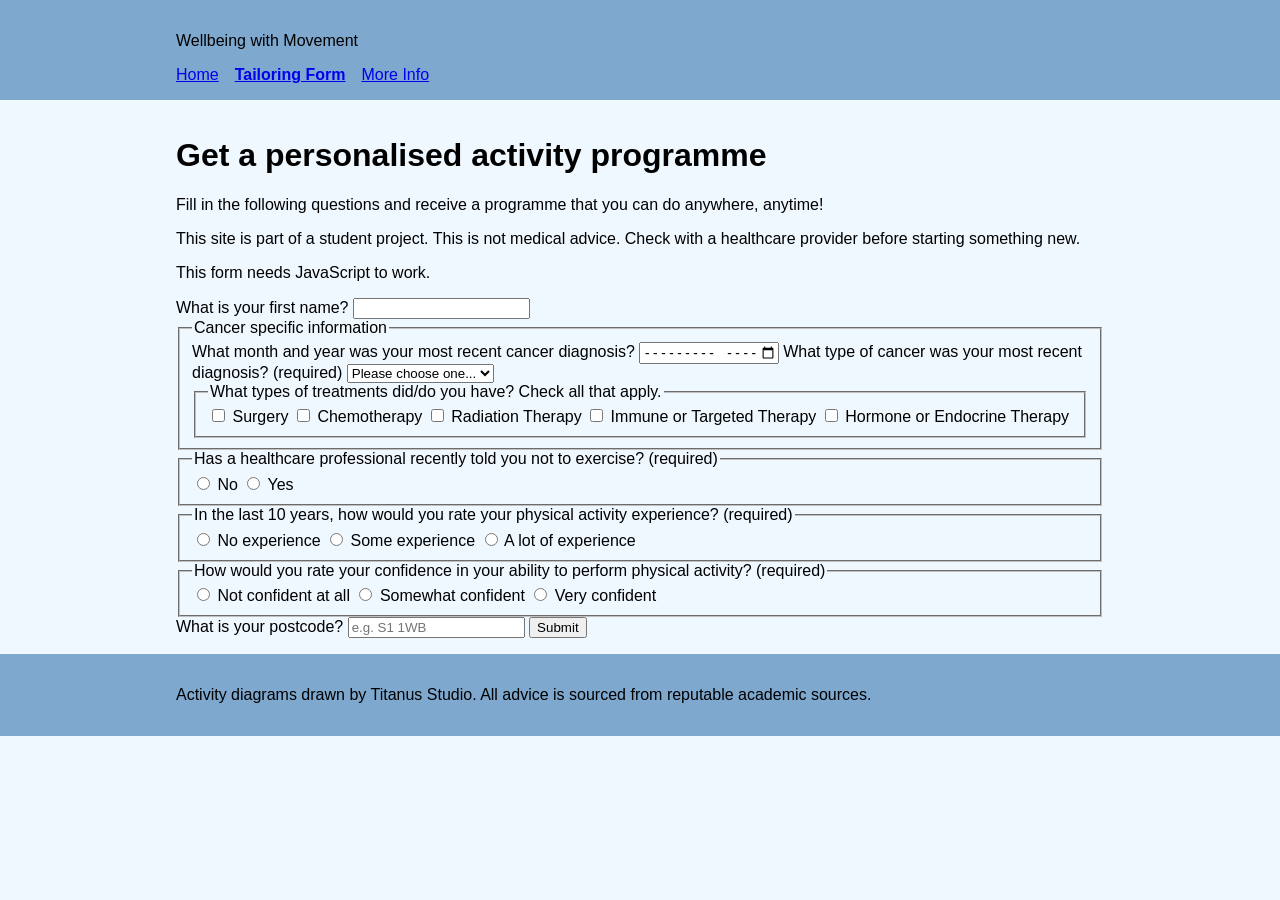
==== form.html @ 000295b4 "Add files via upload" ====
<!DOCTYPE html>
<html lang="en">

<head>
  <meta charset="UTF-8">
  <meta name="viewport" content="width=device-width, initial-scale=1.0">
  <title>Wellbeing with Movement Advice Form</title>
  <link rel="stylesheet" href="styles.css">
  <script src="script.js" defer></script>
</head>

<body>

<header>
  <div class="container">
  <p>Wellbeing with Movement</p>
  <nav>
    <ul>
      <li><a href="index.html">Home</a></li>
      <li><a href="form.html" aria-current="page">Tailoring Form</a></li>
      <li><a href="information.html">More Info</a></li>
    </ul>
  </nav>
  </div>
</header>

<main class="container">
  <h1>Get a personalised activity programme</h1>
  <p>Fill in the following questions and receive a programme that you can do anywhere, anytime!</p>
  <p>This site is part of a student project. This is not medical advice. Check with a healthcare provider before starting something new.</p>
  <p id="js-warning">This form needs JavaScript to work.</p>
  <form method="post" id="form">
    <label for="fname">What is your first name?</label>
    <input type="text" id="fname" name="fname">
    <fieldset>
        <legend>Cancer specific information</legend>
        <label for="diag_date">What month and year was your most recent cancer diagnosis?</label>
        <input type="month" id="diag_date" name="diag_date" max="2026-10">
        <label for="cancer">What type of cancer was your most recent diagnosis? (required)</label>
        <select id="cancer" name="cancer" required>
          <option value="">Please choose one...</option>  
          <option value="breast">Breast</option>
          <option value="bowel">Bowel</option>
          <option value="lung">Lung</option>
          <option value="prostate">Prostate</option>
        </select>
        <fieldset>
          <legend>What types of treatments did/do you have? Check all that apply.</legend>
          <input type="checkbox" id="surgery" name="treatments" value="surgery">
          <label for="surgery">Surgery</label>
          <input type="checkbox" id="chemo" name="treatments" value="chemo">
          <label for="chemo">Chemotherapy</label>
          <input type="checkbox" id="rad" name="treatments" value="rad">
          <label for="rad">Radiation Therapy</label>
          <input type="checkbox" id="immune" name="treatments" value="immune">
          <label for="immune">Immune or Targeted Therapy</label>
          <input type="checkbox" id="hormone" name="treatments" value="hormone">
          <label for="hormone">Hormone or Endocrine Therapy</label>
        </fieldset>
    </fieldset>
    <fieldset> <!--If answer is yes for this question, it will lead to some cancer-related info and breathing exercises-->
      <legend>Has a healthcare professional recently told you not to exercise? (required)</legend>
      <input type="radio" id="hcp_no" name="hcp_advice" value="hcp_no" required>
      <label for="hcp_no">No</label>
      <input type="radio" id="hcp_yes" name="hcp_advice" value="hcp_yes">
      <label for="hcp_yes">Yes</label>
    </fieldset>
    <fieldset>
      <legend>In the last 10 years, how would you rate your physical activity experience? (required)</legend>
      <input type="radio" id="no_exp" name="PA_experience" value="no_exp" required>
      <label for="no_exp">No experience</label>
      <input type="radio" id="some_exp" name="PA_experience" value="some_exp">
      <label for="some_exp">Some experience</label>
      <input type="radio" id="lots_exp" name="PA_experience" value="lots_exp">
      <label for="lots_exp">A lot of experience</label>
    </fieldset>
    <fieldset>
      <legend>How would you rate your confidence in your ability to perform physical activity? (required)</legend>
      <input type="radio" id="no_conf" name="PA_confidence" value="no_conf" required>
      <label for="no_conf">Not confident at all</label>
      <input type="radio" id="some_conf" name="PA_confidence" value="some_conf">
      <label for="some_conf">Somewhat confident</label>
      <input type="radio" id="very_conf" name="PA_confidence" value="very_conf">
      <label for="very_conf">Very confident</label>
    </fieldset>
    <label for="pcode">What is your postcode?</label>
    <input type="text" id="pcode" name="postcode" autocomplete="postal-code" placeholder="e.g. S1 1WB">
    <input type="submit" value="Submit">
  </form>
  <section id="result" tabindex="-1" hidden>

  </section>
</main>

<footer>
    <div class="container">
    <p>Activity diagrams drawn by Titanus Studio. All advice is sourced from reputable academic sources.</p>
    </div>
</footer>

</body>
</html>
---- styles.css ----
/* Style sheet for final assessment web application */

*, *::before, *::after {box-sizing: border-box;}

:root {
    --space-s: 0.5rem;
    --space-m: 1rem;
    --space-l: 2rem;
    --space-xl: 3rem;
}

body {
    margin: 0;
    background-color: aliceblue;
    color: black;
    font-family: Arial, Helvetica, sans-serif;
}

.container {
    max-width: 60rem;
    margin: 0 auto;
    padding: var(--space-m);
}

header, footer {
    background-color: #7ea8ce;
}


nav ul {
    list-style: none;
    margin: 0;
    padding: 0;
    display: flex;
    flex-wrap: wrap;
    gap: var(--space-m);
}

nav a[aria-current="page"] {font-weight: bold;}

table {
    width: 100%;
    border: 1px solid black; 
    border-collapse: collapse;
}

th, td {
    text-align: left;
    border: 1px solid black; 
    padding: 5px;
}
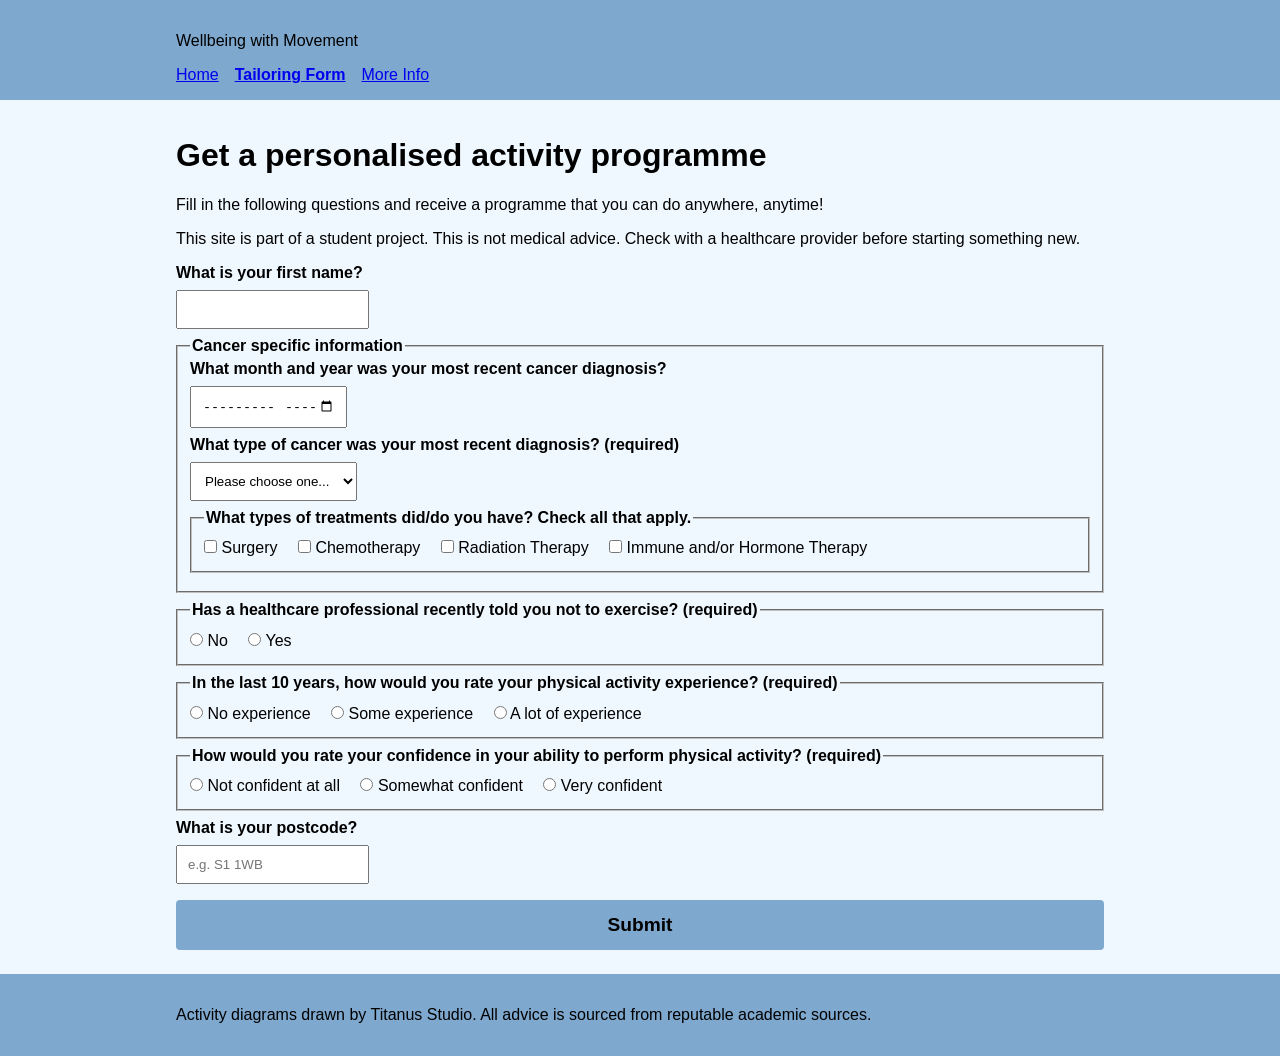
==== commit 086a05f4: "Add files via upload" ====
--- a/form.html
+++ b/form.html
@@ -2,101 +2,104 @@
 <html lang="en">
 
 <head>
-  <meta charset="UTF-8">
-  <meta name="viewport" content="width=device-width, initial-scale=1.0">
-  <title>Wellbeing with Movement Advice Form</title>
-  <link rel="stylesheet" href="styles.css">
-  <script src="script.js" defer></script>
+    <meta charset="UTF-8">
+    <meta name="viewport" content="width=device-width, initial-scale=1.0">
+    <title>Wellbeing with Movement Advice Form</title>
+    <link rel="stylesheet" href="styles.css">
+    <script src="scriptFormData.js" defer></script>
+    <script src="script.js" defer></script>    
 </head>
 
 <body>
 
-<header>
-  <div class="container">
-  <p>Wellbeing with Movement</p>
-  <nav>
-    <ul>
-      <li><a href="index.html">Home</a></li>
-      <li><a href="form.html" aria-current="page">Tailoring Form</a></li>
-      <li><a href="information.html">More Info</a></li>
-    </ul>
-  </nav>
-  </div>
-</header>
+    <header>
+        <div class="container">
+            <p>Wellbeing with Movement</p>
+            <nav>
+                <ul>
+                    <li><a href="index.html">Home</a></li>
+                    <li><a href="form.html" aria-current="page">Tailoring Form</a></li>
+                    <li><a href="information.html">More Info</a></li>
+                </ul>
+            </nav>
+        </div>
+    </header>
 
-<main class="container">
-  <h1>Get a personalised activity programme</h1>
-  <p>Fill in the following questions and receive a programme that you can do anywhere, anytime!</p>
-  <p>This site is part of a student project. This is not medical advice. Check with a healthcare provider before starting something new.</p>
-  <p id="js-warning">This form needs JavaScript to work.</p>
-  <form method="post" id="form">
-    <label for="fname">What is your first name?</label>
-    <input type="text" id="fname" name="fname">
-    <fieldset>
-        <legend>Cancer specific information</legend>
-        <label for="diag_date">What month and year was your most recent cancer diagnosis?</label>
-        <input type="month" id="diag_date" name="diag_date" max="2026-10">
-        <label for="cancer">What type of cancer was your most recent diagnosis? (required)</label>
-        <select id="cancer" name="cancer" required>
-          <option value="">Please choose one...</option>  
-          <option value="breast">Breast</option>
-          <option value="bowel">Bowel</option>
-          <option value="lung">Lung</option>
-          <option value="prostate">Prostate</option>
-        </select>
-        <fieldset>
-          <legend>What types of treatments did/do you have? Check all that apply.</legend>
-          <input type="checkbox" id="surgery" name="treatments" value="surgery">
-          <label for="surgery">Surgery</label>
-          <input type="checkbox" id="chemo" name="treatments" value="chemo">
-          <label for="chemo">Chemotherapy</label>
-          <input type="checkbox" id="rad" name="treatments" value="rad">
-          <label for="rad">Radiation Therapy</label>
-          <input type="checkbox" id="immune" name="treatments" value="immune">
-          <label for="immune">Immune or Targeted Therapy</label>
-          <input type="checkbox" id="hormone" name="treatments" value="hormone">
-          <label for="hormone">Hormone or Endocrine Therapy</label>
-        </fieldset>
-    </fieldset>
-    <fieldset> <!--If answer is yes for this question, it will lead to some cancer-related info and breathing exercises-->
-      <legend>Has a healthcare professional recently told you not to exercise? (required)</legend>
-      <input type="radio" id="hcp_no" name="hcp_advice" value="hcp_no" required>
-      <label for="hcp_no">No</label>
-      <input type="radio" id="hcp_yes" name="hcp_advice" value="hcp_yes">
-      <label for="hcp_yes">Yes</label>
-    </fieldset>
-    <fieldset>
-      <legend>In the last 10 years, how would you rate your physical activity experience? (required)</legend>
-      <input type="radio" id="no_exp" name="PA_experience" value="no_exp" required>
-      <label for="no_exp">No experience</label>
-      <input type="radio" id="some_exp" name="PA_experience" value="some_exp">
-      <label for="some_exp">Some experience</label>
-      <input type="radio" id="lots_exp" name="PA_experience" value="lots_exp">
-      <label for="lots_exp">A lot of experience</label>
-    </fieldset>
-    <fieldset>
-      <legend>How would you rate your confidence in your ability to perform physical activity? (required)</legend>
-      <input type="radio" id="no_conf" name="PA_confidence" value="no_conf" required>
-      <label for="no_conf">Not confident at all</label>
-      <input type="radio" id="some_conf" name="PA_confidence" value="some_conf">
-      <label for="some_conf">Somewhat confident</label>
-      <input type="radio" id="very_conf" name="PA_confidence" value="very_conf">
-      <label for="very_conf">Very confident</label>
-    </fieldset>
-    <label for="pcode">What is your postcode?</label>
-    <input type="text" id="pcode" name="postcode" autocomplete="postal-code" placeholder="e.g. S1 1WB">
-    <input type="submit" value="Submit">
-  </form>
-  <section id="result" tabindex="-1" hidden>
+    <main class="container">
+        <h1>Get a personalised activity programme</h1>
+        <p>Fill in the following questions and receive a programme that you can do anywhere, anytime!</p>
+        <p>This site is part of a student project. This is not medical advice. Check with a healthcare provider before
+            starting something new.</p>
+        <p id="js-warning">This form needs JavaScript to work.</p>
+        <form method="post" id="form">
+            <label for="fname">What is your first name?</label>
+            <input type="text" id="fname" name="fname">
+            <fieldset>
+                <legend>Cancer specific information</legend>
+                <label for="diag_date">What month and year was your most recent cancer diagnosis?</label>
+                <input type="month" id="diag_date" name="diag_date">
+                <label for="cancer">What type of cancer was your most recent diagnosis? (required)</label>
+                <select id="cancer" name="cancer" required>
+                    <option value="">Please choose one...</option>
+                    <option value="breast">Breast</option>
+                    <option value="bowel">Bowel</option>
+                    <option value="lung">Lung</option>
+                    <option value="prostate">Prostate</option>
+                </select>
+                <fieldset>
+                    <legend>What types of treatments did/do you have? Check all that apply.</legend>
+                    <input type="checkbox" id="surgery" name="treatments" value="surgery">
+                    <label for="surgery">Surgery</label>
+                    <input type="checkbox" id="chemo" name="treatments" value="chemo">
+                    <label for="chemo">Chemotherapy</label>
+                    <input type="checkbox" id="rad" name="treatments" value="rad">
+                    <label for="rad">Radiation Therapy</label>
+                    <input type="checkbox" id="it_ht" name="treatments" value="it_ht">
+                    <label for="it_ht">Immune and/or Hormone Therapy</label>
+                </fieldset>
+            </fieldset>
+            <fieldset>
+                <!--If answer is yes for this question, it will lead to some cancer-related info and breathing exercises-->
+                <legend>Has a healthcare professional recently told you not to exercise? (required)</legend>
+                <input type="radio" id="hcp_no" name="hcp_advice" value="hcp_no" required>
+                <label for="hcp_no">No</label>
+                <input type="radio" id="hcp_yes" name="hcp_advice" value="hcp_yes">
+                <label for="hcp_yes">Yes</label>
+            </fieldset>
+            <fieldset>
+                <legend>In the last 10 years, how would you rate your physical activity experience? (required)</legend>
+                <input type="radio" id="no_exp" name="PA_experience" value="no_exp" required>
+                <label for="no_exp">No experience</label>
+                <input type="radio" id="some_exp" name="PA_experience" value="some_exp">
+                <label for="some_exp">Some experience</label>
+                <input type="radio" id="lots_exp" name="PA_experience" value="lots_exp">
+                <label for="lots_exp">A lot of experience</label>
+            </fieldset>
+            <fieldset>
+                <legend>How would you rate your confidence in your ability to perform physical activity? (required)
+                </legend>
+                <input type="radio" id="no_conf" name="PA_confidence" value="no_conf" required>
+                <label for="no_conf">Not confident at all</label>
+                <input type="radio" id="some_conf" name="PA_confidence" value="some_conf">
+                <label for="some_conf">Somewhat confident</label>
+                <input type="radio" id="very_conf" name="PA_confidence" value="very_conf">
+                <label for="very_conf">Very confident</label>
+            </fieldset>
+            <label for="pcode">What is your postcode?</label>
+            <input type="text" id="pcode" name="postcode" autocomplete="postal-code" placeholder="e.g. S1 1WB">
+            <input type="submit" value="Submit">
+        </form>
+        <section id="result" tabindex="-1" hidden>
 
-  </section>
-</main>
+        </section>
+    </main>
 
-<footer>
-    <div class="container">
-    <p>Activity diagrams drawn by Titanus Studio. All advice is sourced from reputable academic sources.</p>
-    </div>
-</footer>
+    <footer>
+        <div class="container">
+            <p>Activity diagrams drawn by Titanus Studio. All advice is sourced from reputable academic sources.</p>
+        </div>
+    </footer>
 
 </body>
+
 </html>
--- a/styles.css
+++ b/styles.css
@@ -1,6 +1,8 @@
 /* Style sheet for final assessment web application */
 
-*, *::before, *::after {box-sizing: border-box;}
+*, *::before, *::after {
+    box-sizing: border-box;
+}
 
 :root {
     --space-s: 0.5rem;
@@ -36,16 +38,64 @@
     gap: var(--space-m);
 }
 
-nav a[aria-current="page"] {font-weight: bold;}
+nav a[aria-current="page"] {
+    font-weight: bold;
+}
+
+input[type="text"], input[type="month"], select {
+    padding: 10px;
+    margin: 8px 0;
+    display: block;
+}
+
+input[type="checkbox"], input[type="radio"] {
+    padding: 10px;
+    margin: 8px 0;
+}
+
+input[type="checkbox"] + label, input[type="radio"] + label {
+    font-weight: normal;
+    margin-right: var(--space-m);
+}
+
+input[type="submit"] {
+    width: 100%;
+    background-color: #7ea8ce;
+    color: black;
+    font-weight: bold;
+    font-size: larger;
+    padding: 14px;
+    margin: 8px 0;
+    border: none;
+    border-radius: 4px;
+}
+
+input[type="submit"]:hover {
+    background-color: #789dbf;
+}
+
+fieldset {
+    margin: 8px 0;
+}
+
+legend, label {
+    font-weight: bold;
+}
 
 table {
     width: 100%;
-    border: 1px solid black; 
+    table-layout: fixed;
+    border: 1px solid black;
     border-collapse: collapse;
 }
 
 th, td {
     text-align: left;
-    border: 1px solid black; 
-    padding: 5px;
+    overflow-wrap: break-word;
+    border: 1px solid black;
+    padding: var(--space-s);
+}
+
+div.tablecontainer {
+    overflow-x: auto;
 }
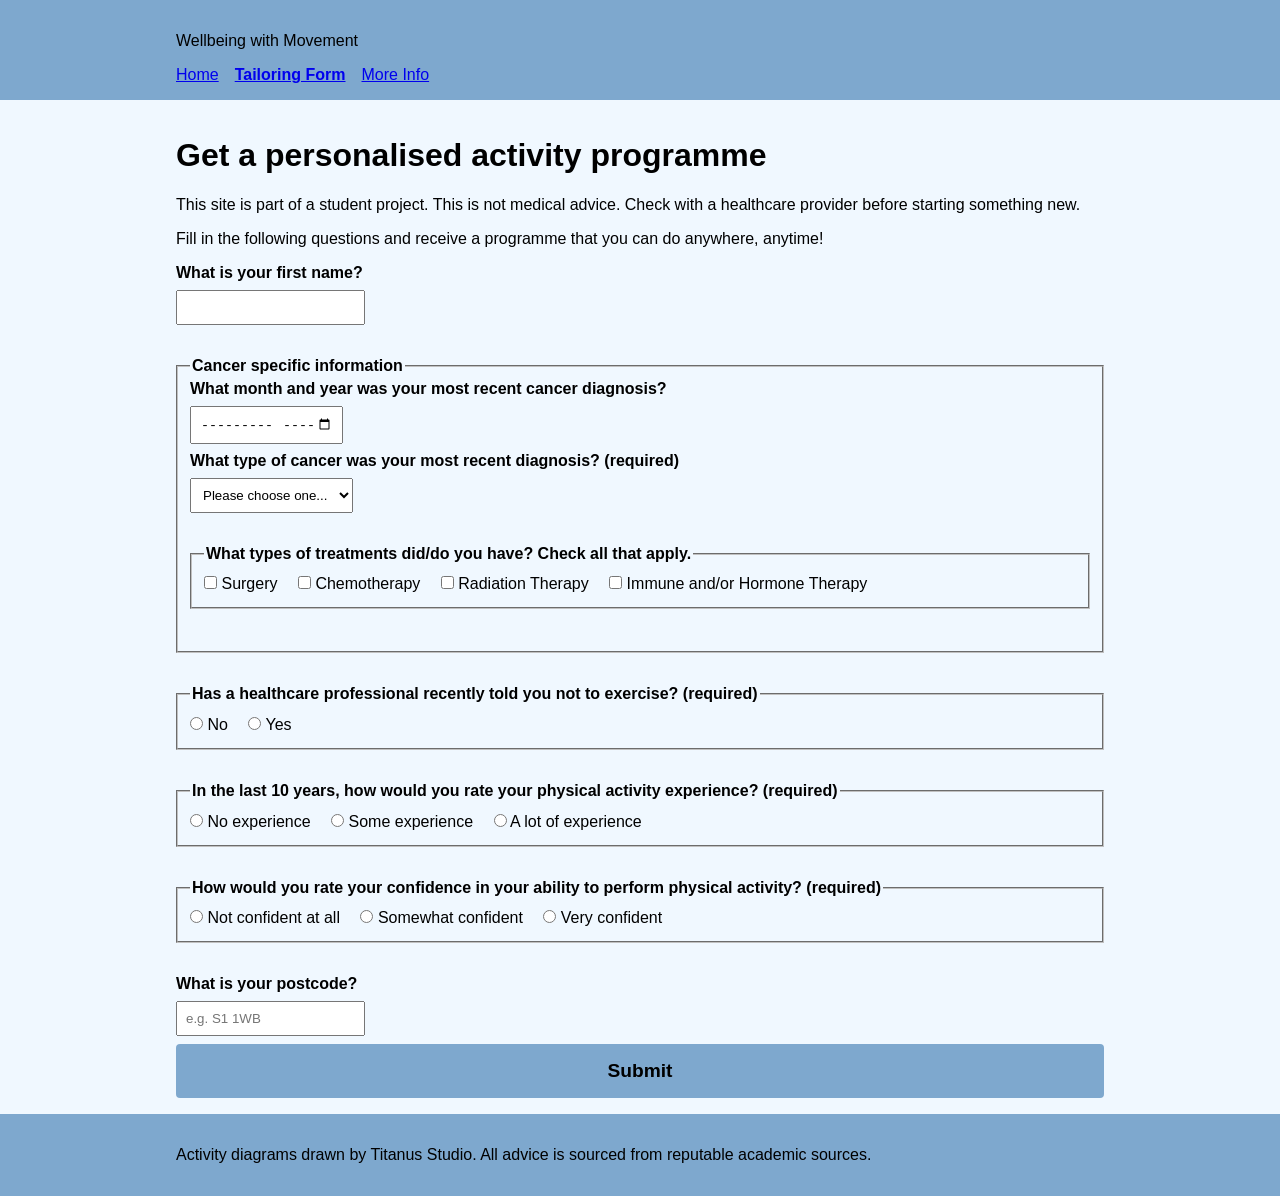
==== commit 6d2c645b: "Add files via upload" ====
--- a/form.html
+++ b/form.html
@@ -27,11 +27,11 @@
 
     <main class="container">
         <h1>Get a personalised activity programme</h1>
-        <p>Fill in the following questions and receive a programme that you can do anywhere, anytime!</p>
         <p>This site is part of a student project. This is not medical advice. Check with a healthcare provider before
             starting something new.</p>
         <p id="js-warning">This form needs JavaScript to work.</p>
         <form method="post" id="form">
+            <p>Fill in the following questions and receive a programme that you can do anywhere, anytime!</p>
             <label for="fname">What is your first name?</label>
             <input type="text" id="fname" name="fname">
             <fieldset>
--- a/styles.css
+++ b/styles.css
@@ -2,6 +2,11 @@
 
 *, *::before, *::after {
     box-sizing: border-box;
+}
+
+:focus-visible {
+    outline: 2px solid black;
+    outline-offset: 3px;
 }
 
 :root {
@@ -18,6 +23,35 @@
     font-family: Arial, Helvetica, sans-serif;
 }
 
+p {
+    max-width: 60rem;
+}
+
+.button {
+    display: block;
+    width: 20rem;
+    background-color: #7ea8ce;
+    color: black;
+    font-weight: bold;
+    font-size: larger;
+    text-decoration: none;
+    text-align: center;
+    padding: var(--space-m);
+    margin: 0 auto;
+    margin-bottom: var(--space-xl);
+    margin-top: var(--space-m);
+    border: none;
+    border-radius: 4px;
+}
+
+.button:hover {
+    background-color: #789dbf;
+}
+
+summary h2 {
+    display: inline;
+}
+
 .container {
     max-width: 60rem;
     margin: 0 auto;
@@ -27,7 +61,6 @@
 header, footer {
     background-color: #7ea8ce;
 }
-
 
 nav ul {
     list-style: none;
@@ -43,14 +76,14 @@
 }
 
 input[type="text"], input[type="month"], select {
-    padding: 10px;
-    margin: 8px 0;
+    padding: var(--space-s);
+    margin: var(--space-s) 0;
     display: block;
 }
 
 input[type="checkbox"], input[type="radio"] {
-    padding: 10px;
-    margin: 8px 0;
+    padding: var(--space-s);
+    margin: var(--space-s) 0;
 }
 
 input[type="checkbox"] + label, input[type="radio"] + label {
@@ -59,13 +92,15 @@
 }
 
 input[type="submit"] {
+    display: block;
     width: 100%;
+    max-width: 60rem;
     background-color: #7ea8ce;
     color: black;
     font-weight: bold;
     font-size: larger;
-    padding: 14px;
-    margin: 8px 0;
+    padding: var(--space-m);
+    margin: 0 auto;
     border: none;
     border-radius: 4px;
 }
@@ -74,8 +109,13 @@
     background-color: #789dbf;
 }
 
+img {
+    max-width: 50%;
+    height: auto;
+}
+
 fieldset {
-    margin: 8px 0;
+    margin: var(--space-l) 0;
 }
 
 legend, label {
@@ -98,4 +138,4 @@
 
 div.tablecontainer {
     overflow-x: auto;
-}+}
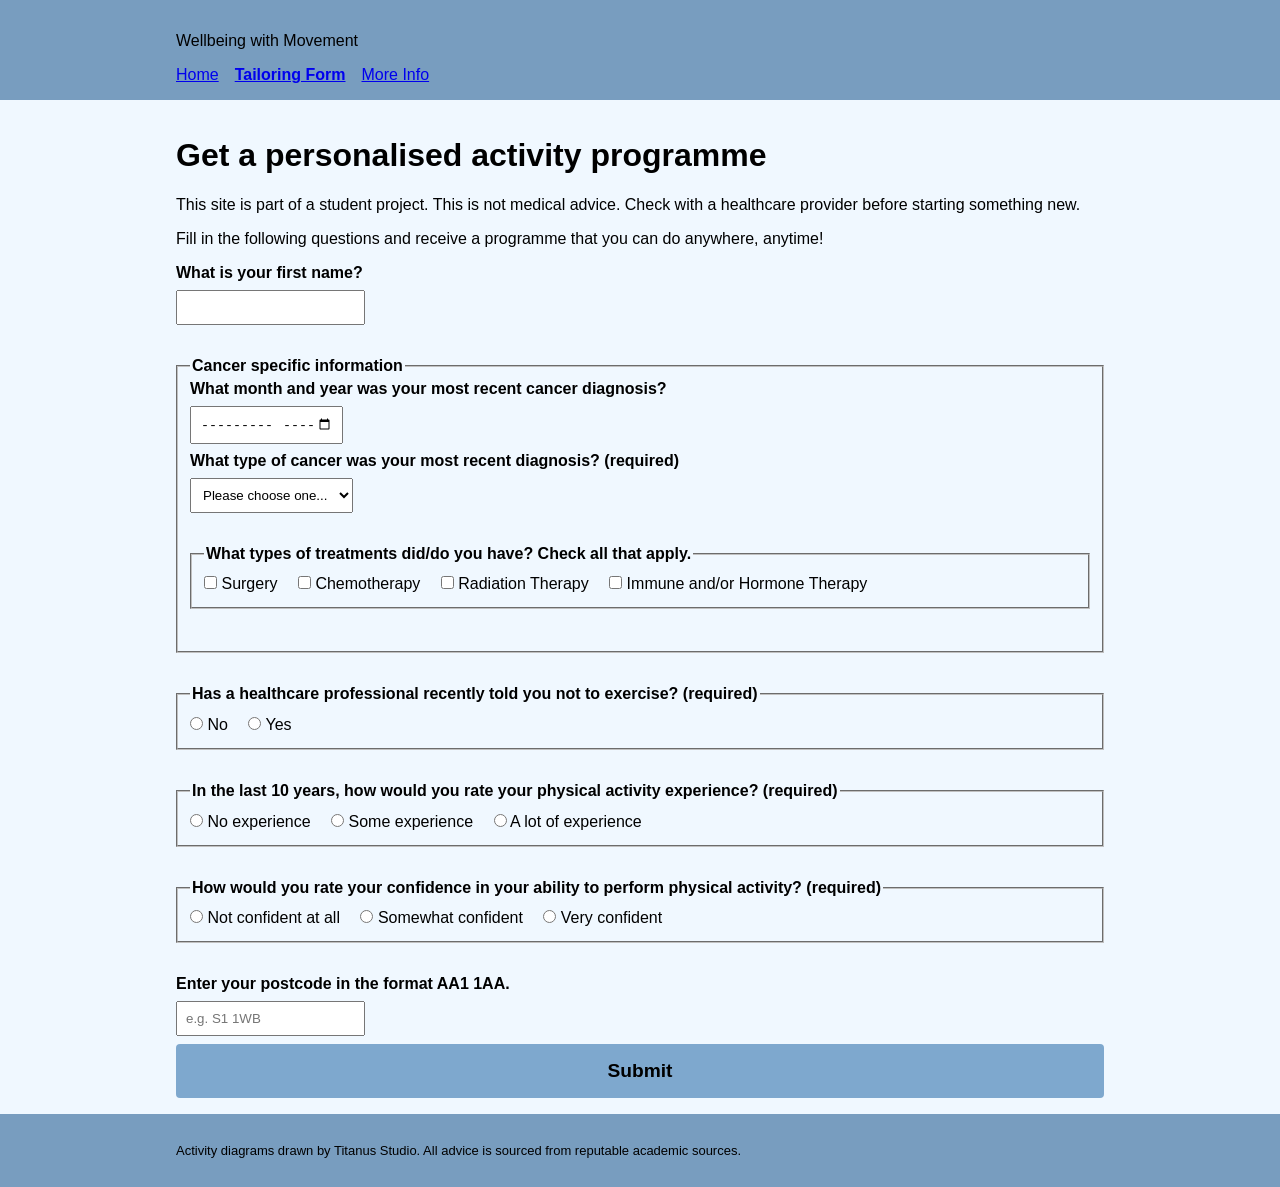
==== commit 9b51f2e4: "Add files via upload" ====
--- a/form.html
+++ b/form.html
@@ -26,7 +26,7 @@
     </header>
 
     <main class="container">
-        <h1>Get a personalised activity programme</h1>
+        <h1 id="formHeading" tabindex="-1">Get a personalised activity programme</h1>
         <p>This site is part of a student project. This is not medical advice. Check with a healthcare provider before
             starting something new.</p>
         <p id="js-warning">This form needs JavaScript to work.</p>
@@ -85,13 +85,15 @@
                 <input type="radio" id="very_conf" name="PA_confidence" value="very_conf">
                 <label for="very_conf">Very confident</label>
             </fieldset>
-            <label for="pcode">What is your postcode?</label>
-            <input type="text" id="pcode" name="postcode" autocomplete="postal-code" placeholder="e.g. S1 1WB">
+            <label for="pcode">Enter your postcode in the format AA1 1AA.</label>
+            <input type="text" id="pcode" name="postcode" autocomplete="postal-code" title="Enter a UK postcode, for example S1 1WB." placeholder="e.g. S1 1WB" pattern="[A-Za-z]{1,2}[0-9][A-Za-z0-9]?\s*[0-9][A-Za-z]{2}" maxlength="8">
             <input type="submit" value="Submit">
         </form>
-        <section id="result" tabindex="-1" hidden>
-
-        </section>
+        <section id="result" hidden></section>
+        <div class="container buttonrow" id="buttons" hidden>
+            <button type="button" id="print">Print programme</button>
+            <button type="button" id="restart">Start again</button>
+        </div>
     </main>
 
     <footer>
--- a/styles.css
+++ b/styles.css
@@ -14,6 +14,8 @@
     --space-m: 1rem;
     --space-l: 2rem;
     --space-xl: 3rem;
+    --color-primary: #7ea8ce;
+    --color-primary-hover: #789dbf;
 }
 
 body {
@@ -23,29 +25,43 @@
     font-family: Arial, Helvetica, sans-serif;
 }
 
-p {
-    max-width: 60rem;
+.button,
+button,
+input[type="submit"] {
+    background-color: var(--color-primary);
+    color: black;
+    font-weight: bold;
+    font-size: larger;
+    text-align: center;
+    padding: var(--space-m);
+    border: none;
+    border-radius: 4px;
+}
+
+.button:hover,
+button:hover,
+input[type="submit"]:hover {
+    background-color: var(--color-primary-hover);
 }
 
 .button {
     display: block;
     width: 20rem;
-    background-color: #7ea8ce;
-    color: black;
-    font-weight: bold;
-    font-size: larger;
     text-decoration: none;
-    text-align: center;
-    padding: var(--space-m);
     margin: 0 auto;
     margin-bottom: var(--space-xl);
     margin-top: var(--space-m);
-    border: none;
-    border-radius: 4px;
 }
 
-.button:hover {
-    background-color: #789dbf;
+button {
+    width: 20rem;
+}
+
+input[type="submit"] {
+    display: block;
+    width: 100%;
+    max-width: 60rem;
+    margin: 0 auto;
 }
 
 summary h2 {
@@ -58,8 +74,22 @@
     padding: var(--space-m);
 }
 
-header, footer {
-    background-color: #7ea8ce;
+.buttonrow:not([hidden]) {
+    display: flex;
+    gap: var(--space-l);
+    flex-wrap: wrap;
+    margin-top: var(--space-m);
+    margin-bottom: var(--space-s);
+    justify-content: center;
+}
+
+header {
+    background-color: var(--color-primary-hover);
+}
+
+footer {
+    background-color: var(--color-primary-hover);
+    font-size: small;
 }
 
 nav ul {
@@ -89,24 +119,6 @@
 input[type="checkbox"] + label, input[type="radio"] + label {
     font-weight: normal;
     margin-right: var(--space-m);
-}
-
-input[type="submit"] {
-    display: block;
-    width: 100%;
-    max-width: 60rem;
-    background-color: #7ea8ce;
-    color: black;
-    font-weight: bold;
-    font-size: larger;
-    padding: var(--space-m);
-    margin: 0 auto;
-    border: none;
-    border-radius: 4px;
-}
-
-input[type="submit"]:hover {
-    background-color: #789dbf;
 }
 
 img {
@@ -139,3 +151,22 @@
 div.tablecontainer {
     overflow-x: auto;
 }
+
+@media print {
+    /*streamlining the print*/
+    header,  
+    #js-warning,
+    #buttons,
+    #weather_status {
+        display: none;
+    }
+
+    #result img {
+        width: 25%;
+        height: auto;
+    }
+
+    #result ol > li {
+        break-inside: avoid;
+    }
+}
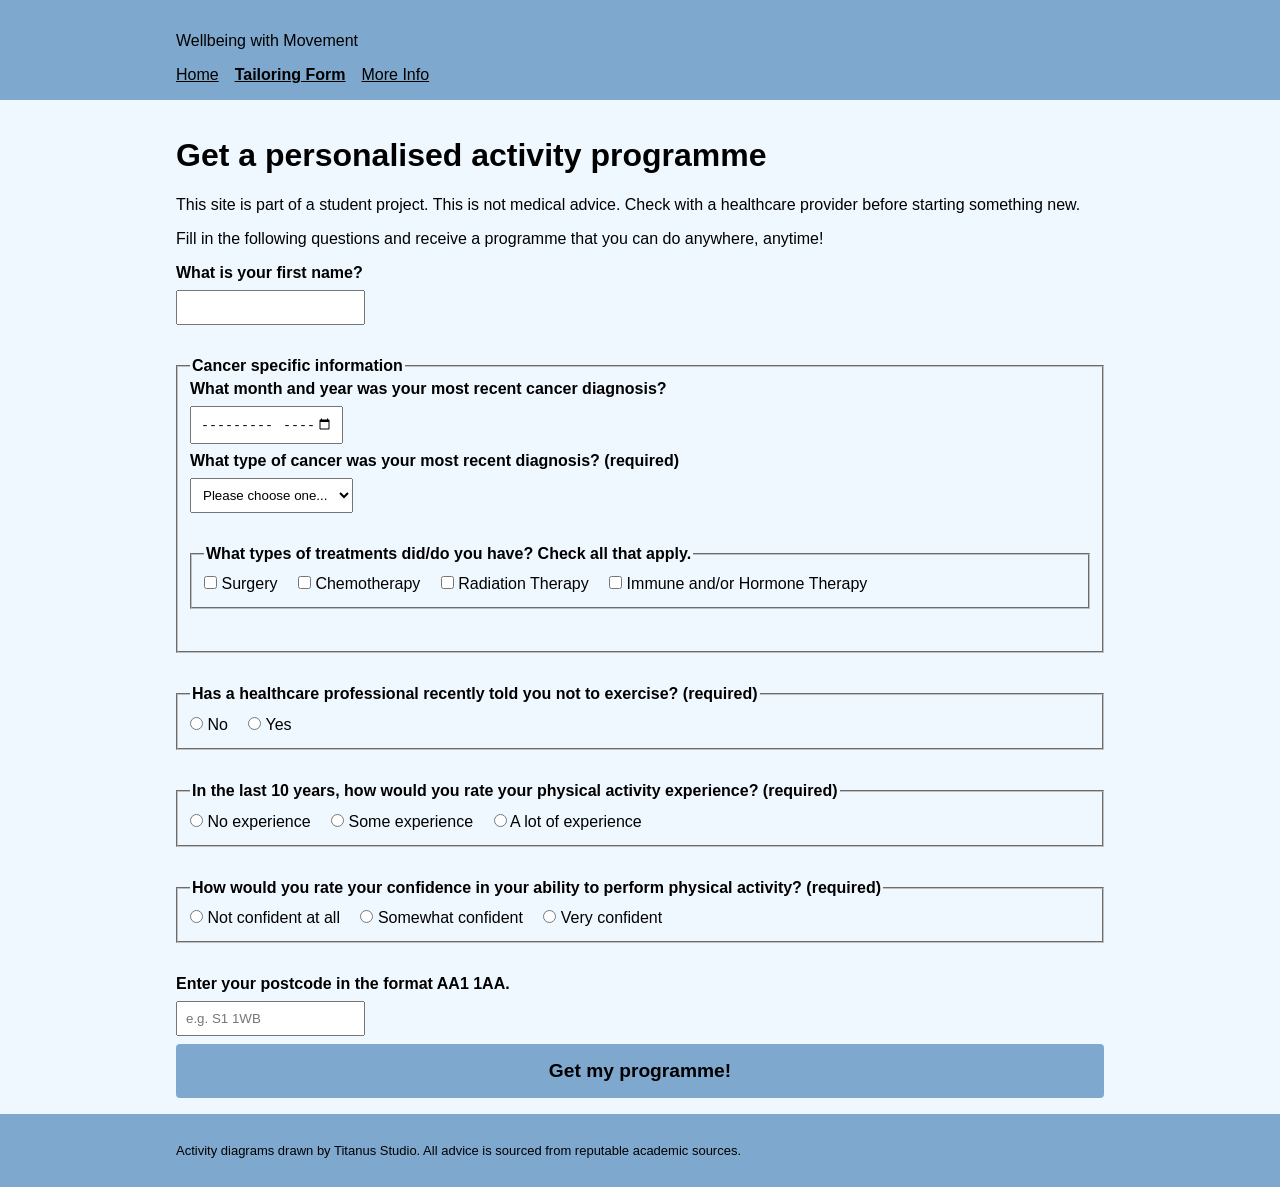
==== commit 2dbac59a: "Add files via upload" ====
--- a/form.html
+++ b/form.html
@@ -87,10 +87,10 @@
             </fieldset>
             <label for="pcode">Enter your postcode in the format AA1 1AA.</label>
             <input type="text" id="pcode" name="postcode" autocomplete="postal-code" title="Enter a UK postcode, for example S1 1WB." placeholder="e.g. S1 1WB" pattern="[A-Za-z]{1,2}[0-9][A-Za-z0-9]?\s*[0-9][A-Za-z]{2}" maxlength="8">
-            <input type="submit" value="Submit">
+            <input type="submit" value="Get my programme!">
         </form>
         <section id="result" hidden></section>
-        <div class="container buttonrow" id="buttons" hidden>
+        <div class="buttonrow" id="buttons" hidden>
             <button type="button" id="print">Print programme</button>
             <button type="button" id="restart">Start again</button>
         </div>
--- a/styles.css
+++ b/styles.css
@@ -84,21 +84,26 @@
 }
 
 header {
-    background-color: var(--color-primary-hover);
+    background-color: var(--color-primary);
 }
 
 footer {
-    background-color: var(--color-primary-hover);
+    background-color: var(--color-primary);
     font-size: small;
 }
 
 nav ul {
     list-style: none;
+    color: black;
     margin: 0;
     padding: 0;
     display: flex;
     flex-wrap: wrap;
     gap: var(--space-m);
+}
+
+nav a, nav a:visited {
+    color: black;
 }
 
 nav a[aria-current="page"] {
@@ -136,6 +141,7 @@
 
 table {
     width: 100%;
+    min-width: 25rem;
     table-layout: fixed;
     border: 1px solid black;
     border-collapse: collapse;
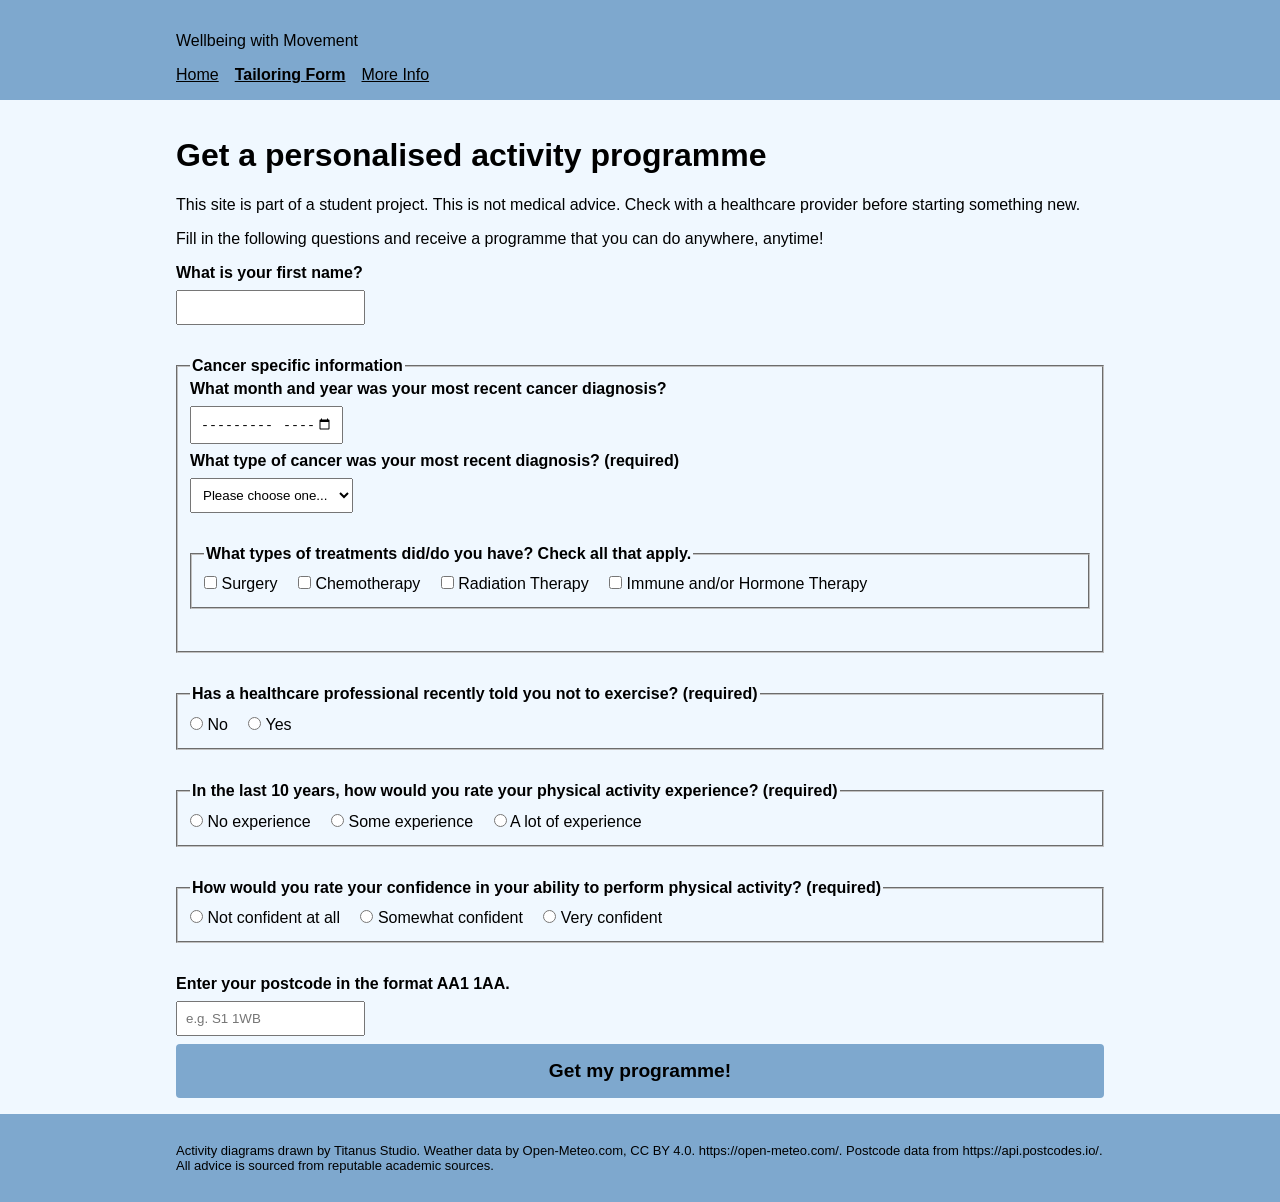
==== commit 453f58f7: "Add files via upload" ====
--- a/form.html
+++ b/form.html
@@ -88,8 +88,9 @@
             <label for="pcode">Enter your postcode in the format AA1 1AA.</label>
             <input type="text" id="pcode" name="postcode" autocomplete="postal-code" title="Enter a UK postcode, for example S1 1WB." placeholder="e.g. S1 1WB" pattern="[A-Za-z]{1,2}[0-9][A-Za-z0-9]?\s*[0-9][A-Za-z]{2}" maxlength="8">
             <input type="submit" value="Get my programme!">
+            <!-- postcode pattern adapted from https://ideal-postcodes.co.uk/guides/postcode-validation -->
         </form>
-        <section id="result" hidden></section>
+        <section id="result" aria-label="Your programme" hidden></section>
         <div class="buttonrow" id="buttons" hidden>
             <button type="button" id="print">Print programme</button>
             <button type="button" id="restart">Start again</button>
@@ -98,7 +99,7 @@
 
     <footer>
         <div class="container">
-            <p>Activity diagrams drawn by Titanus Studio. All advice is sourced from reputable academic sources.</p>
+            <p>Activity diagrams drawn by Titanus Studio. Weather data by Open-Meteo.com, CC BY 4.0. https://open-meteo.com/. Postcode data from https://api.postcodes.io/. All advice is sourced from reputable academic sources.</p>
         </div>
     </footer>
 
--- a/styles.css
+++ b/styles.css
@@ -1,14 +1,18 @@
 /* Style sheet for final assessment web application */
+/* used throughout to style form inputs https://www.w3schools.com/css/css_forms.asp */
 
 *, *::before, *::after {
     box-sizing: border-box;
 }
 
+/* used https://developer.mozilla.org/en-US/docs/Web/CSS/Reference/Selectors/:focus-visible */
 :focus-visible {
     outline: 2px solid black;
     outline-offset: 3px;
 }
 
+/* used to declare custom properties for styles that were repeated
+    https://developer.mozilla.org/en-US/docs/Web/CSS/Guides/Cascading_variables/Using_custom_properties */
 :root {
     --space-s: 0.5rem;
     --space-m: 1rem;
@@ -38,6 +42,9 @@
     border-radius: 4px;
 }
 
+/* used to style pseudo classes
+    https://www.geeksforgeeks.org/css/css-pseudo-classes/ */
+
 .button:hover,
 button:hover,
 input[type="submit"]:hover {
@@ -46,7 +53,8 @@
 
 .button {
     display: block;
-    width: 20rem;
+    max-width: 20rem;
+    width: 100%;
     text-decoration: none;
     margin: 0 auto;
     margin-bottom: var(--space-xl);
@@ -54,7 +62,8 @@
 }
 
 button {
-    width: 20rem;
+    max-width: 20rem;
+    width: 100%;
 }
 
 input[type="submit"] {
@@ -74,6 +83,8 @@
     padding: var(--space-m);
 }
 
+/* used for buttonrow and nav:
+    https://developer.mozilla.org/en-US/docs/Learn_web_development/Core/CSS_layout/Flexbox */
 .buttonrow:not([hidden]) {
     display: flex;
     gap: var(--space-l);
@@ -94,7 +105,6 @@
 
 nav ul {
     list-style: none;
-    color: black;
     margin: 0;
     padding: 0;
     display: flex;
@@ -139,6 +149,13 @@
     font-weight: bold;
 }
 
+/* used to style table:
+    https://www.w3schools.com/html/html_tables.asp
+    https://www.w3schools.com/css/css_table_responsive.asp
+    https://developer.mozilla.org/en-US/docs/Web/CSS/Reference/Properties/table-layout 
+    https://www.w3schools.com/css/css_overflow.asp 
+    https://developer.mozilla.org/en-US/docs/Web/CSS/Reference/Properties/overflow-x */
+
 table {
     width: 100%;
     min-width: 25rem;
@@ -157,6 +174,11 @@
 div.tablecontainer {
     overflow-x: auto;
 }
+
+/* to develop media print preview:
+    https://developer.mozilla.org/en-US/docs/Web/CSS/Reference/At-rules/@media
+    https://www.w3schools.com/css/css3_mediaqueries.asp 
+    https://developer.mozilla.org/en-US/docs/Web/CSS/Reference/Selectors/::after*/
 
 @media print {
     /*streamlining the print*/
@@ -175,4 +197,8 @@
     #result ol > li {
         break-inside: avoid;
     }
-}
+
+    #result a[href]::after {
+        content: " (" attr(href) ")"
+    };
+}
